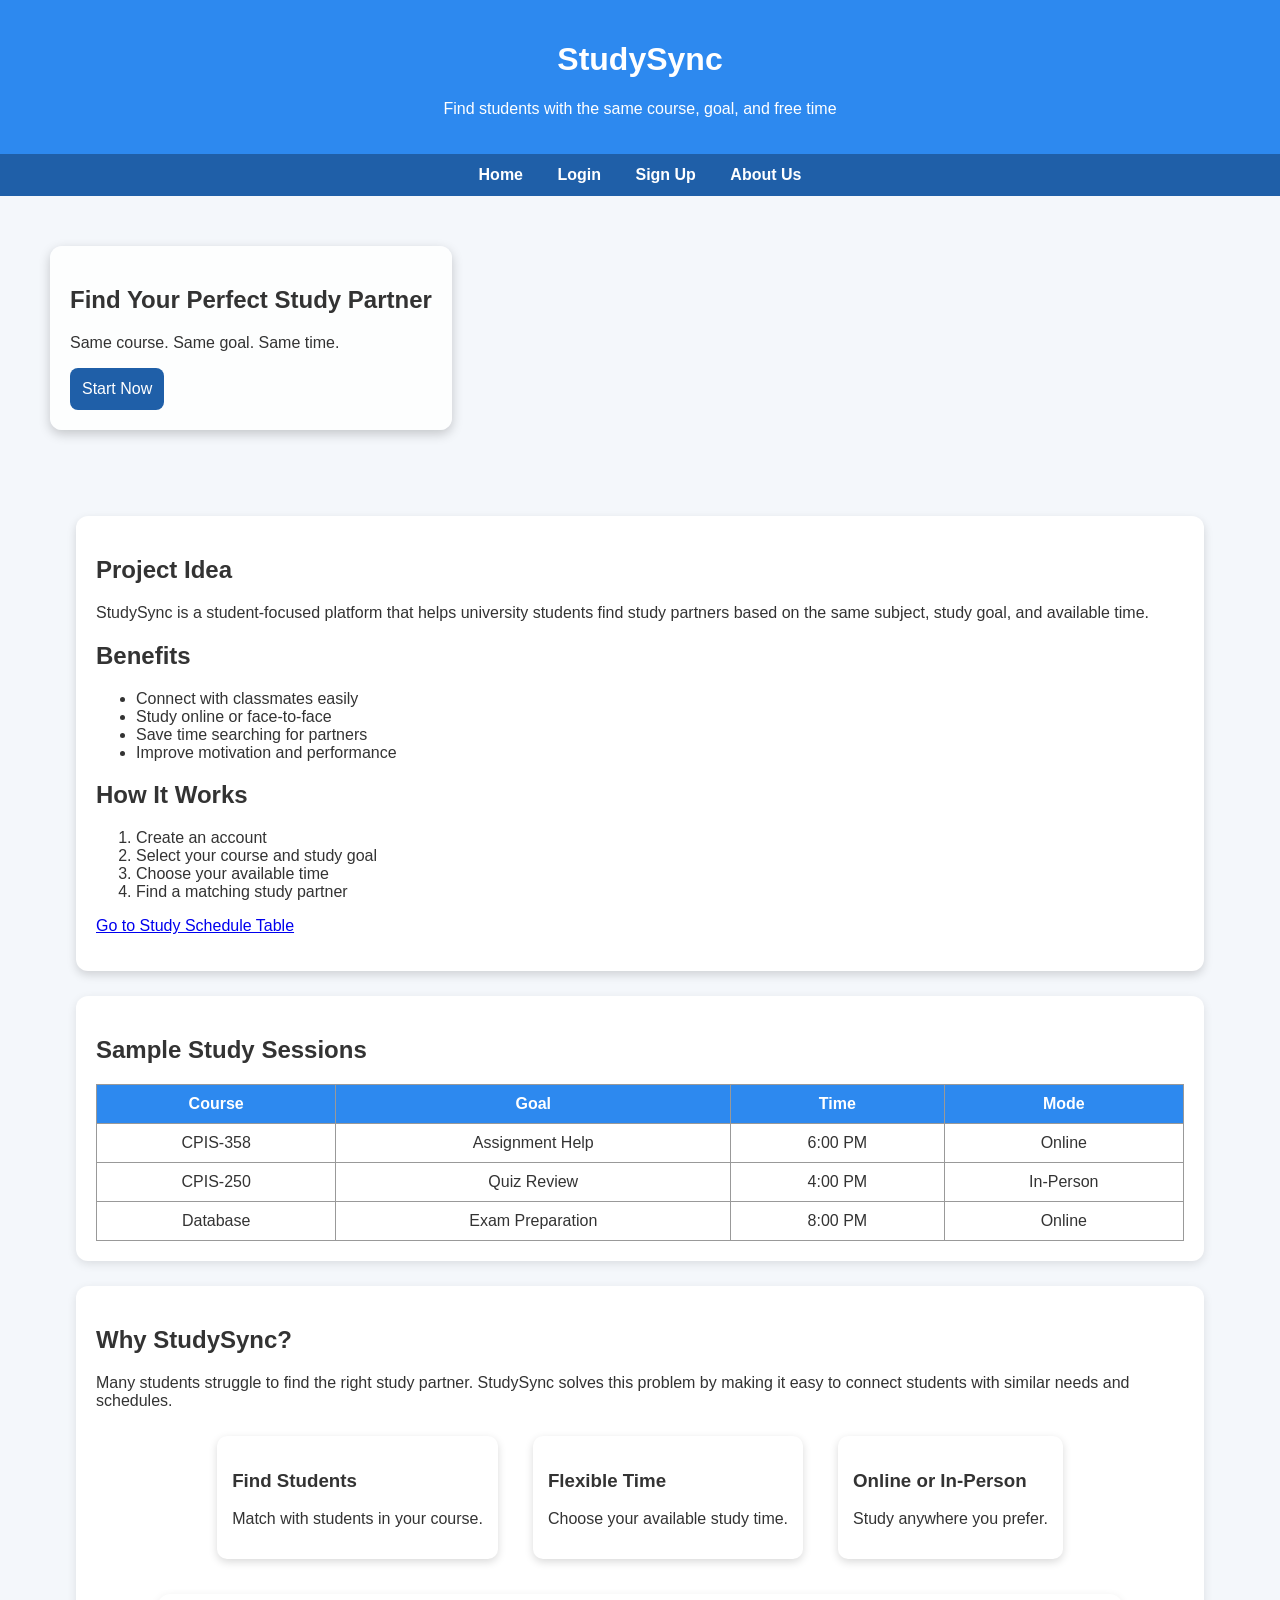
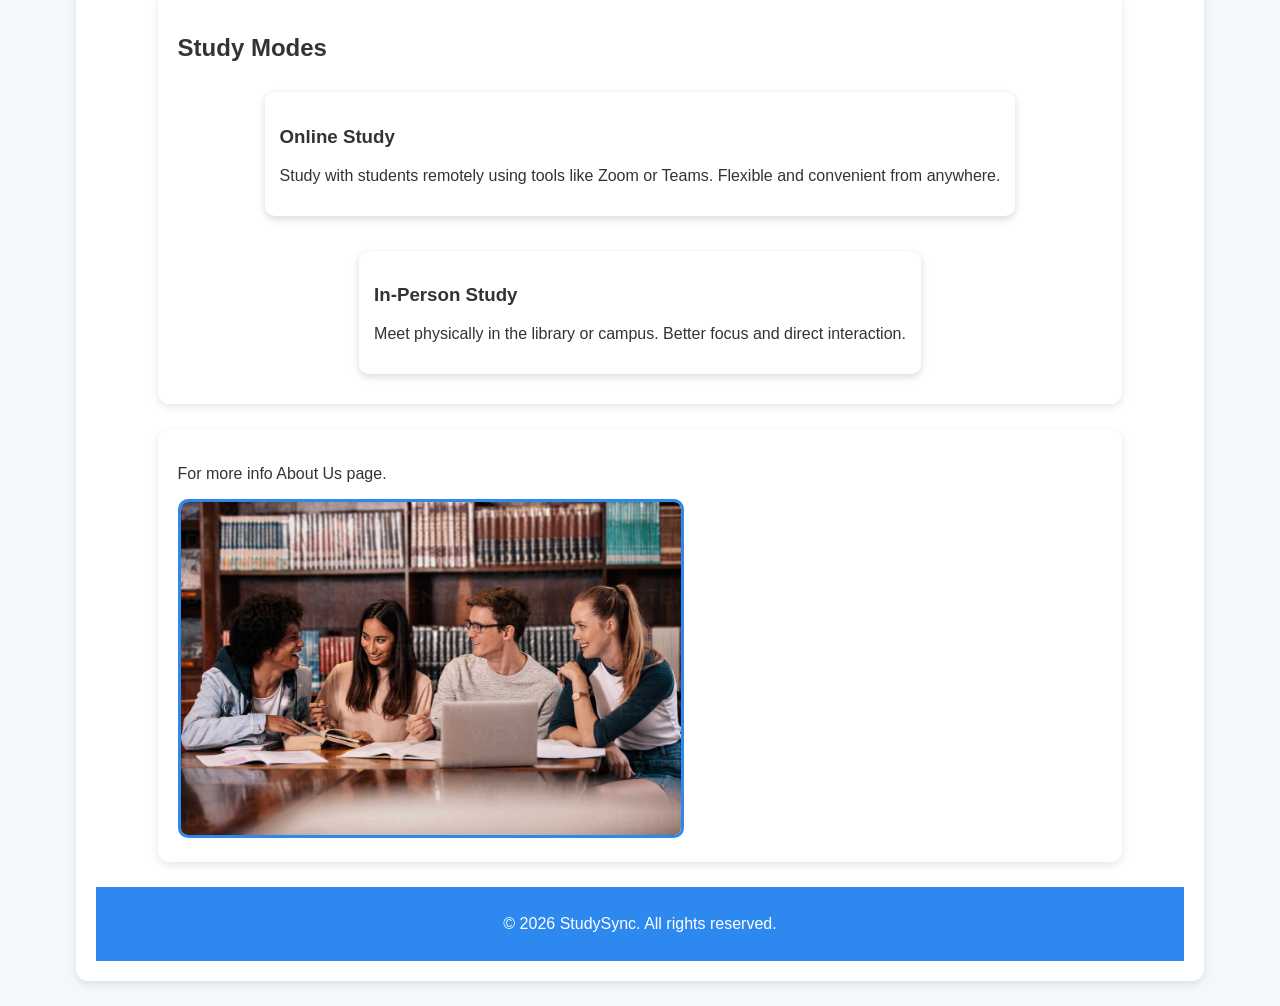
==== index.html @ 208a17c7 "first commit" ====
<!DOCTYPE html>
<html lang="en">
<head>
    <meta charset="UTF-8">
    <meta name="viewport" content="width=device-width, initial-scale=1.0">
    <title>StudySync - Home</title>

    <!-- External CSS -->
    <link rel="stylesheet" href="style.css">

    <!-- Internal CSS -->
    <style>
        .welcome-box {
            background-color: #ffffff;
            padding: 20px;
            margin: 20px auto;
            width: 85%;
            border-radius: 12px;
            box-shadow: 0 4px 10px rgba(0, 0, 0, 0.15);
        }
    </style>
</head>
<body>

    <header>
        <h1>StudySync</h1>
        <p>Find students with the same course, goal, and free time</p>
    </header>

    <nav class="menu">
        <a href="index.html">Home</a>
        <a href="login.html">Login</a>
        <a href="signup.html">Sign Up</a>
        <a href="about.html">About Us</a>
    </nav>

<section class="hero">
    <div class="overlay-box">
        <h2>Find Your Perfect Study Partner</h2>
        <p>Same course. Same goal. Same time.</p>
        <button onclick="showWelcome()">Start Now</button>
    </div>
</section>

    <section class="welcome-box">
        <h2 id="idea">Project Idea</h2>
        <p>
            StudySync is a student-focused platform that helps university students find study partners
            based on the same subject, study goal, and available time.
        </p>

        <h2>Benefits</h2>
        <ul>
            <li>Connect with classmates easily</li>
            <li>Study online or face-to-face</li>
            <li>Save time searching for partners</li>
            <li>Improve motivation and performance</li>
        </ul>

        <h2>How It Works</h2>
        <ol>
            <li>Create an account</li>
            <li>Select your course and study goal</li>
            <li>Choose your available time</li>
            <li>Find a matching study partner</li>
        </ol>

        <p><a href="#schedule">Go to Study Schedule Table</a></p>
    </section>

    <section id="schedule" class="table-section">
        <h2>Sample Study Sessions</h2>
        <table>
            <tr>
                <th>Course</th>
                <th>Goal</th>
                <th>Time</th>
                <th>Mode</th>
            </tr>
            <tr>
                <td>CPIS-358</td>
                <td>Assignment Help</td>
                <td>6:00 PM</td>
                <td>Online</td>
            </tr>
            <tr>
                <td>CPIS-250</td>
                <td>Quiz Review</td>
                <td>4:00 PM</td>
                <td>In-Person</td>
            </tr>
            <tr>
                <td>Database</td>
                <td>Exam Preparation</td>
                <td>8:00 PM</td>
                <td>Online</td>
            </tr>
        </table>
    </section>

    <section class="article-section">
        <article>
            <h2>Why StudySync?</h2>
            <p>
                Many students struggle to find the right study partner. StudySync solves this problem
                by making it easy to connect students with similar needs and schedules.
            </p>
        </article>
<section class="card-container">
    <a href="signup.html" class="card-link">
        <div class="card">
            <h3>Find Students</h3>
            <p>Match with students in your course.</p>
        </div>
    </a>

    <a href="#schedule" class="card-link">
        <div class="card">
            <h3>Flexible Time</h3>
            <p>Choose your available study time.</p>
        </div>
    </a>

    <a href="#study-mode" class="card-link">
        <div class="card">
            <h3>Online or In-Person</h3>
            <p>Study anywhere you prefer.</p>
        </div>
    </a>
</section>
<section id="study-mode" class="table-section">
    <h2>Study Modes</h2>

    <div class="card-container">

        <div class="card">
            <h3>Online Study</h3>
            <p>
                Study with students remotely using tools like Zoom or Teams.
                Flexible and convenient from anywhere.
            </p>
        </div>

        <div class="card">
            <h3>In-Person Study</h3>
            <p>
                Meet physically in the library or campus.
                Better focus and direct interaction.
            </p>
        </div>

    </div>
</section>

<section class="image-section">
        <p>For more info About Us page.</p>

        <img src="photo1.jpg"
     alt="Study Group"
     usemap="#projectmap"
     class="main-image">

        <map name="projectmap">
            <area shape="rect" coords="0,0,500,250" href="about.html" alt="About Us">
        </map>
    </section>

    <footer>
        <p>&copy; 2026 StudySync. All rights reserved.</p>
    </footer>

    <script src="script.js"></script>
</body>
</html>
---- style.css ----
/* General Style */
body {
    font-family: Arial, sans-serif;
    margin: 0;
    background-color: #f4f7fb;
    color: #333;
}

header {
    background-color: #2d89ef;
    color: white;
    text-align: center;
    padding: 20px;
}

.menu {
    background-color: #1f5fa8;
    text-align: center;
    padding: 12px;
}

.menu a {
    color: white;
    text-decoration: none;
    margin: 0 15px;
    font-weight: bold;
}

.menu a:hover {
    text-decoration: underline;
}

.hero {
    position: relative;
    background: url("https://via.placeholder.com/1200x400.png?text=StudySync+Banner") no-repeat center;
    background-size: cover;
    height: 300px;
}

.overlay-box {
    position: absolute;
    top: 50px;
    left: 50px;
    background-color: rgba(255, 255, 255, 0.85);
    padding: 20px;
    border-radius: 12px;
    z-index: 2; /* Layering */
    box-shadow: 0 4px 12px rgba(0, 0, 0, 0.2);
}

.image-section,
.table-section,
.article-section,
.about-section,
.form-container {
    background-color: white;
    width: 85%;
    margin: 25px auto;
    padding: 20px;
    border-radius: 12px;
    box-shadow: 0 3px 10px rgba(0, 0, 0, 0.1);
}

.main-image {
    width: 100%;
    max-width: 500px;
    border: 3px solid #2d89ef;
    border-radius: 10px;
}

table {
    width: 100%;
    border-collapse: collapse;
    margin-top: 15px;
}

table, th, td {
    border: 1px solid #999;
}

th {
    background-color: #2d89ef;
    color: white;
}

th, td {
    padding: 10px;
    text-align: center;
}

form {
    display: flex;
    flex-direction: column;
}

form input,
form select {
    margin-bottom: 15px;
    padding: 10px;
    border: 1px solid #bbb;
    border-radius: 8px;
}

button {
    padding: 12px;
    border: none;
    background-color: #1f5fa8;
    color: white;
    border-radius: 8px;
    cursor: pointer;
    font-size: 16px;
}

button:hover {
    background-color: #17497f;
}

.radio-group {
    margin-bottom: 15px;
}

footer {
    background-color: #2d89ef;
    color: white;
    text-align: center;
    padding: 12px;
    margin-top: 20px;
}

/* General class */
.highlight {
    color: #2d89ef;
    font-weight: bold;
}
/* تحسين الأزرار */
button {
    transition: 0.3s;
}

button:hover {
    transform: scale(1.05);
}

/* Cards */
.card {
    background: white;
    padding: 15px;
    border-radius: 10px;
    margin: 10px;
    box-shadow: 0 3px 8px rgba(0,0,0,0.15);
}

/* Grid layout */
.card-container {
    display: flex;
    gap: 15px;
    justify-content: center;
    flex-wrap: wrap;
}
.card-link {
    text-decoration: none;
    color: inherit;
    display: block;
}

.card {
    cursor: pointer;
    transition: 0.3s;
}

.card:hover {
    transform: translateY(-5px);
}
html {
    scroll-behavior: smooth;
}
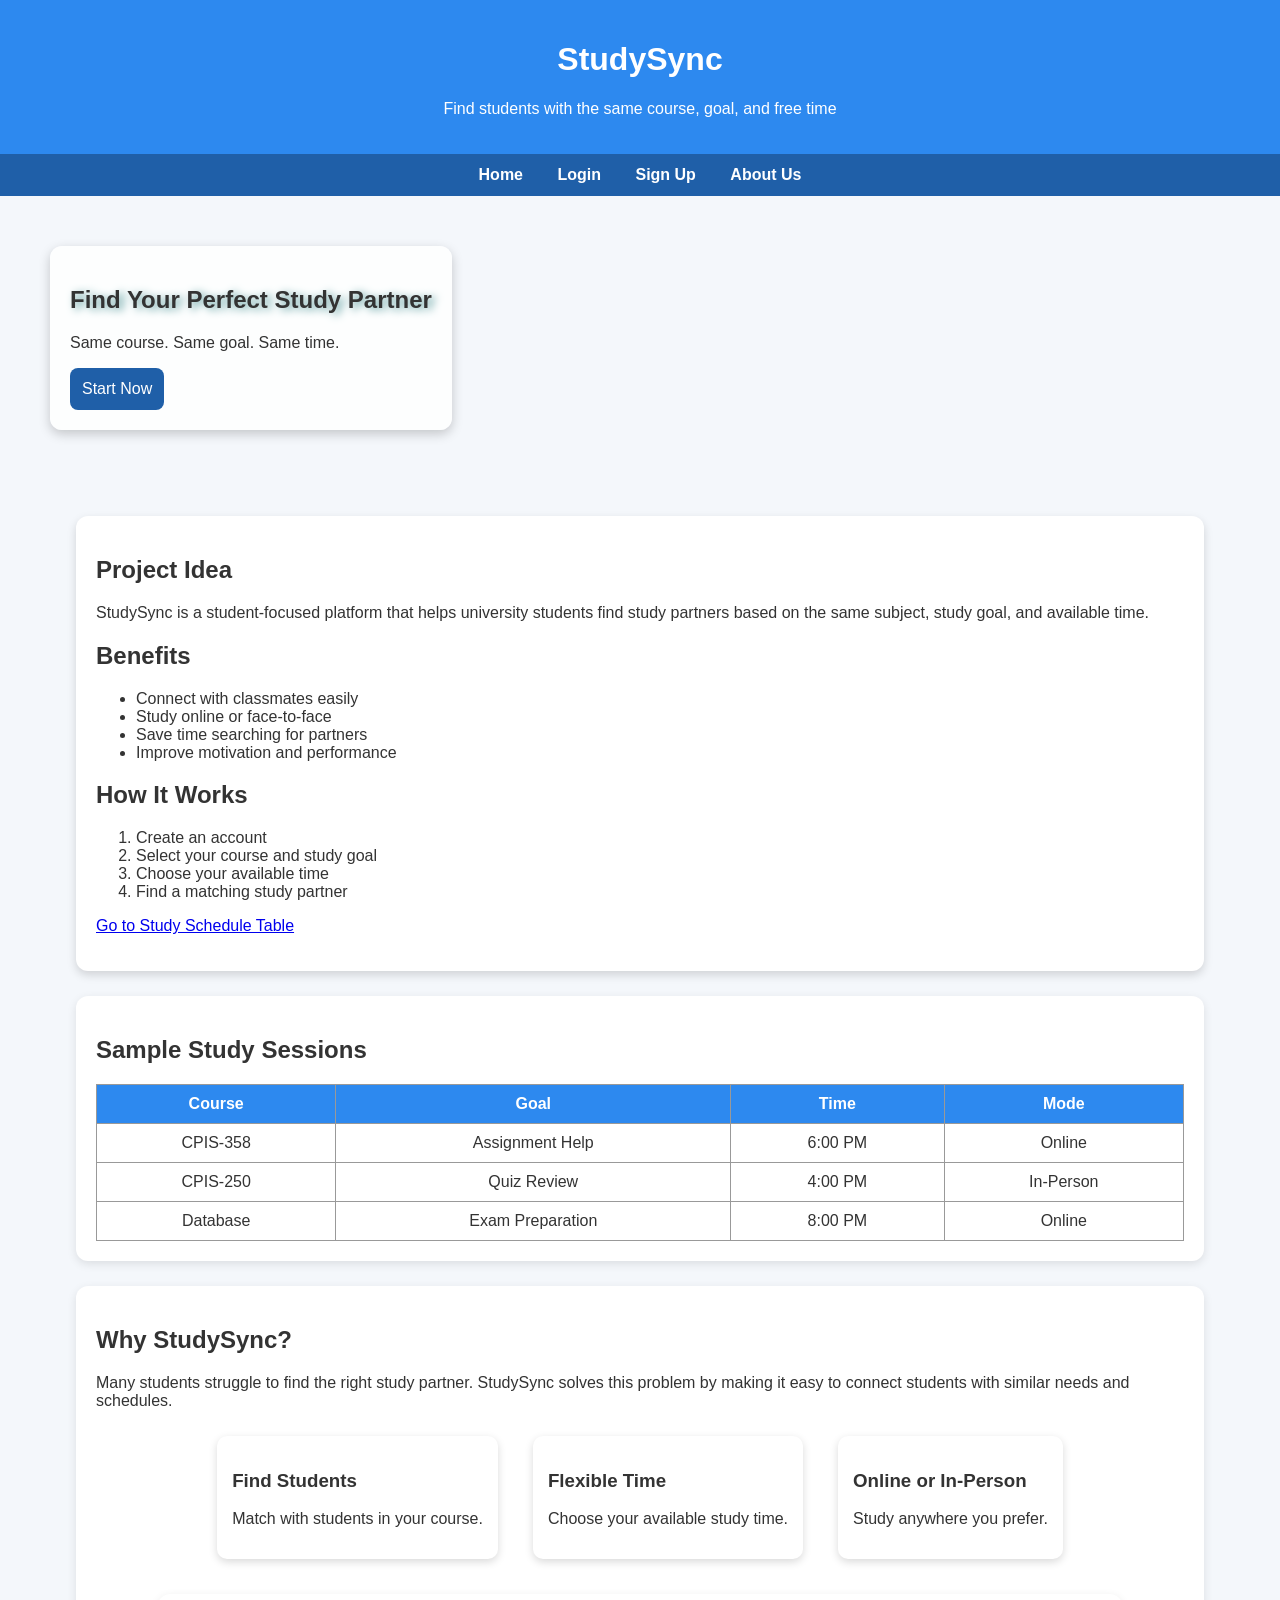
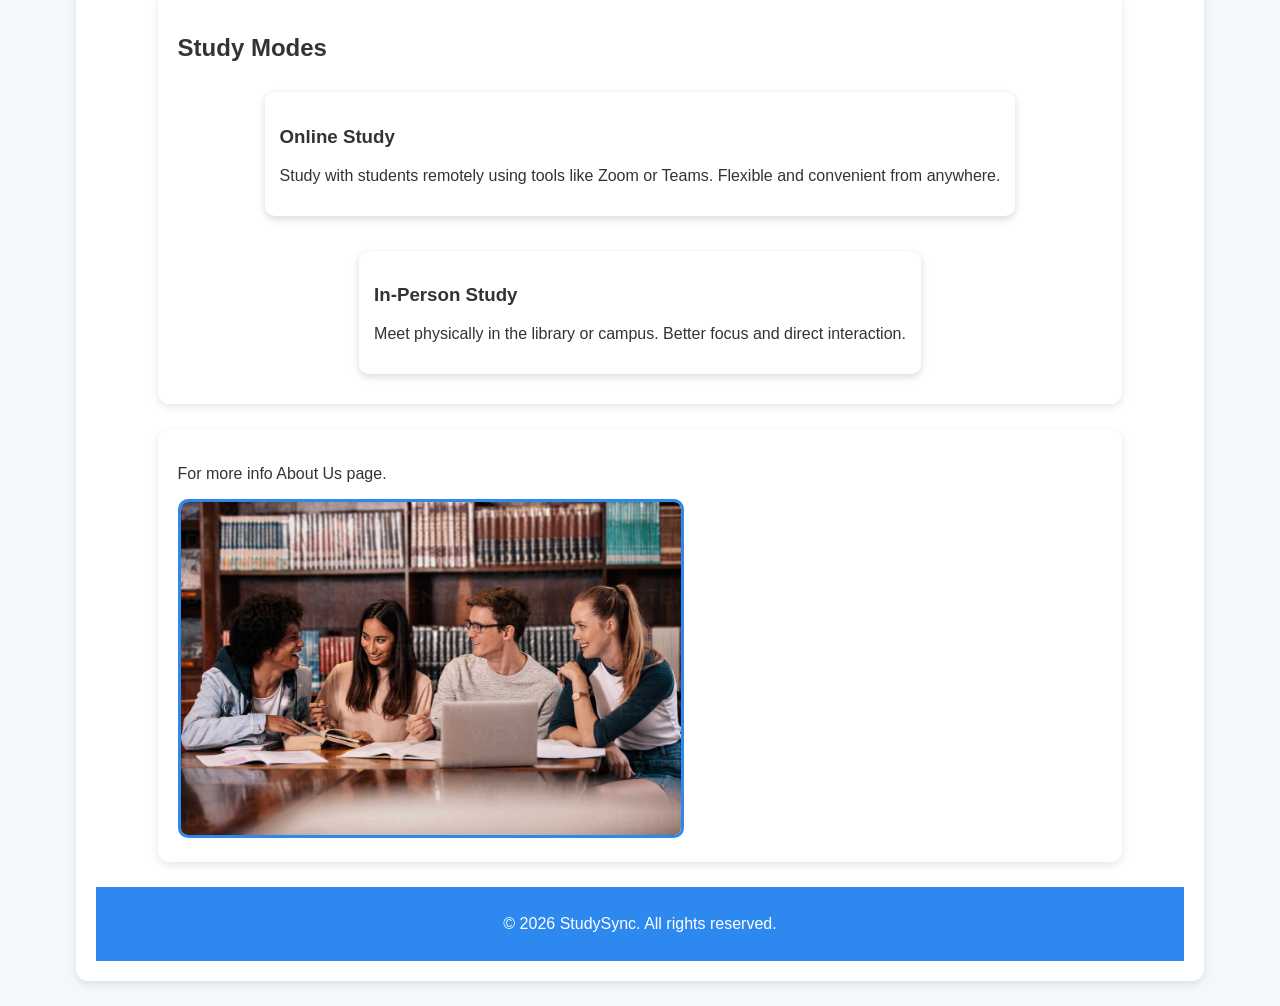
==== commit a7c74885: "add text shadow" ====
--- a/index.html
+++ b/index.html
@@ -36,7 +36,7 @@
 
 <section class="hero">
     <div class="overlay-box">
-        <h2>Find Your Perfect Study Partner</h2>
+        <h2 style="text-shadow: 4px 2px 8px cadetblue;">Find Your Perfect Study Partner</h2>
         <p>Same course. Same goal. Same time.</p>
         <button onclick="showWelcome()">Start Now</button>
     </div>
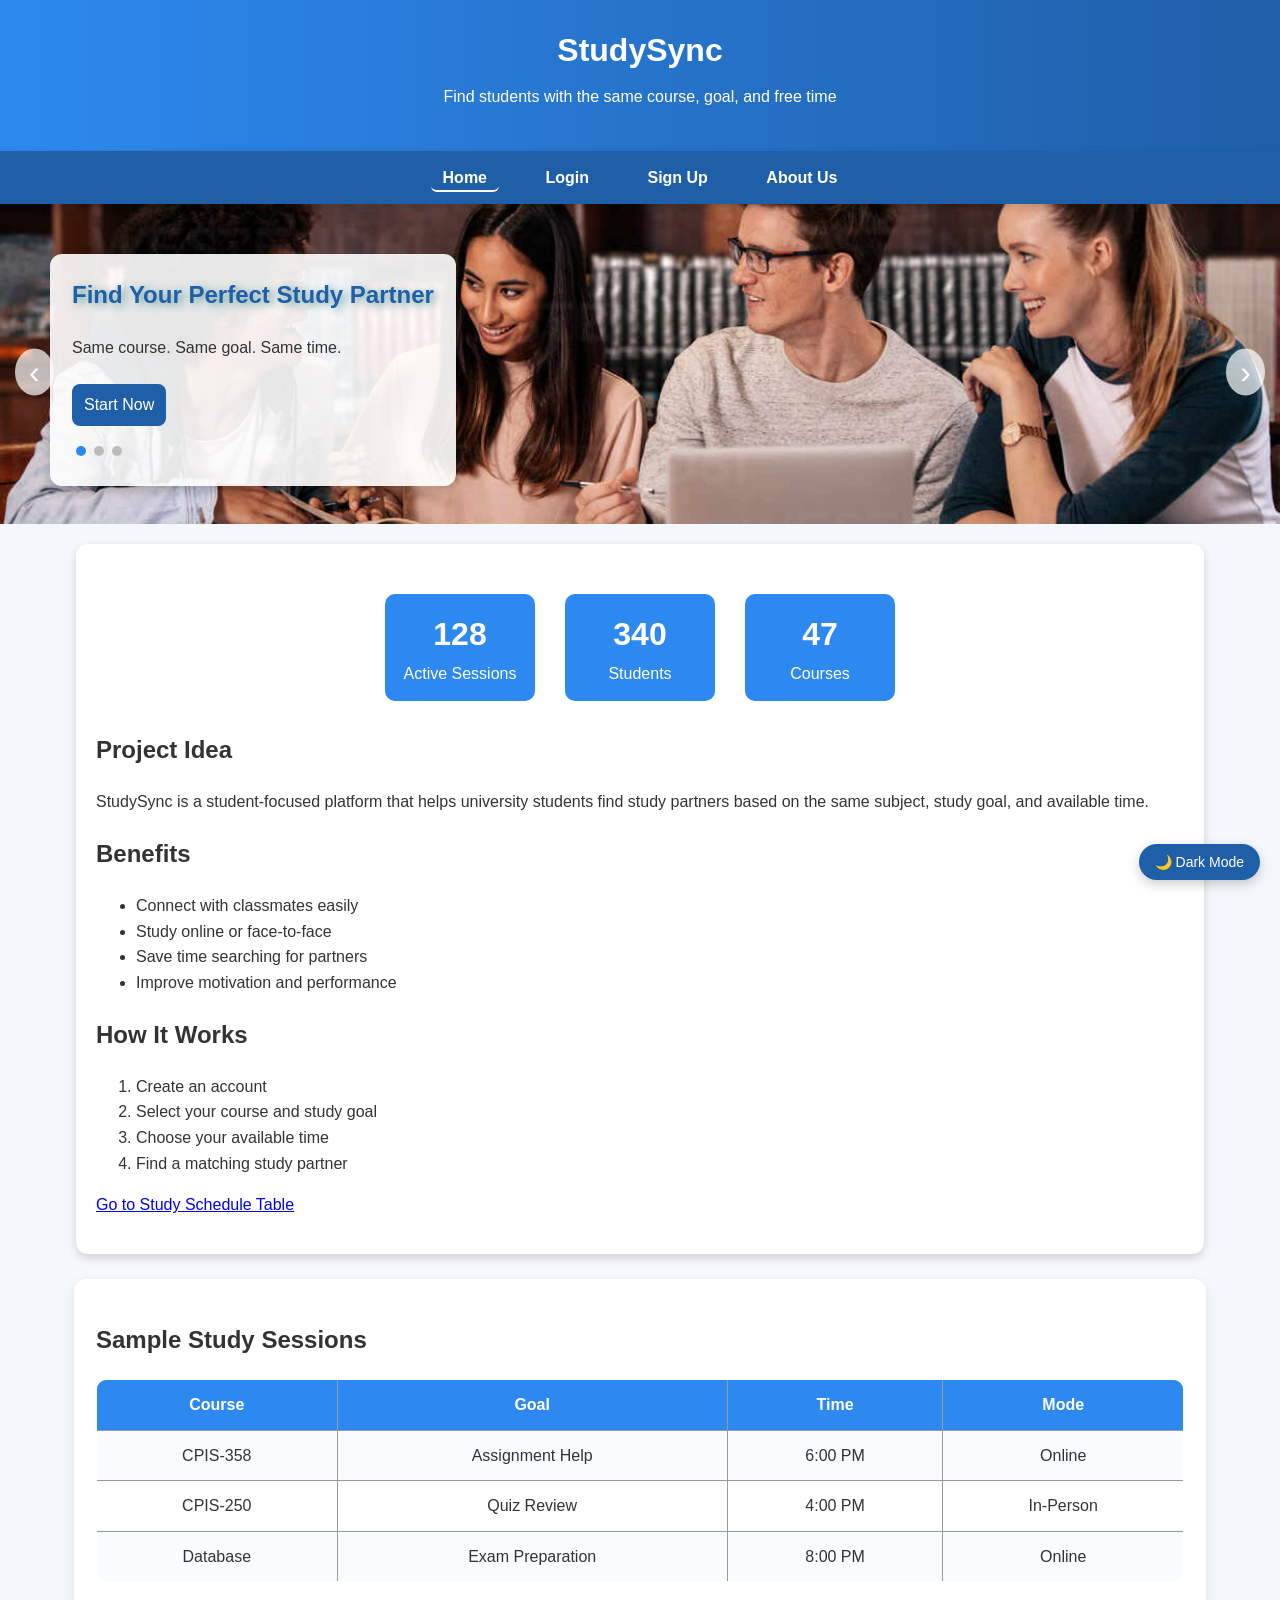
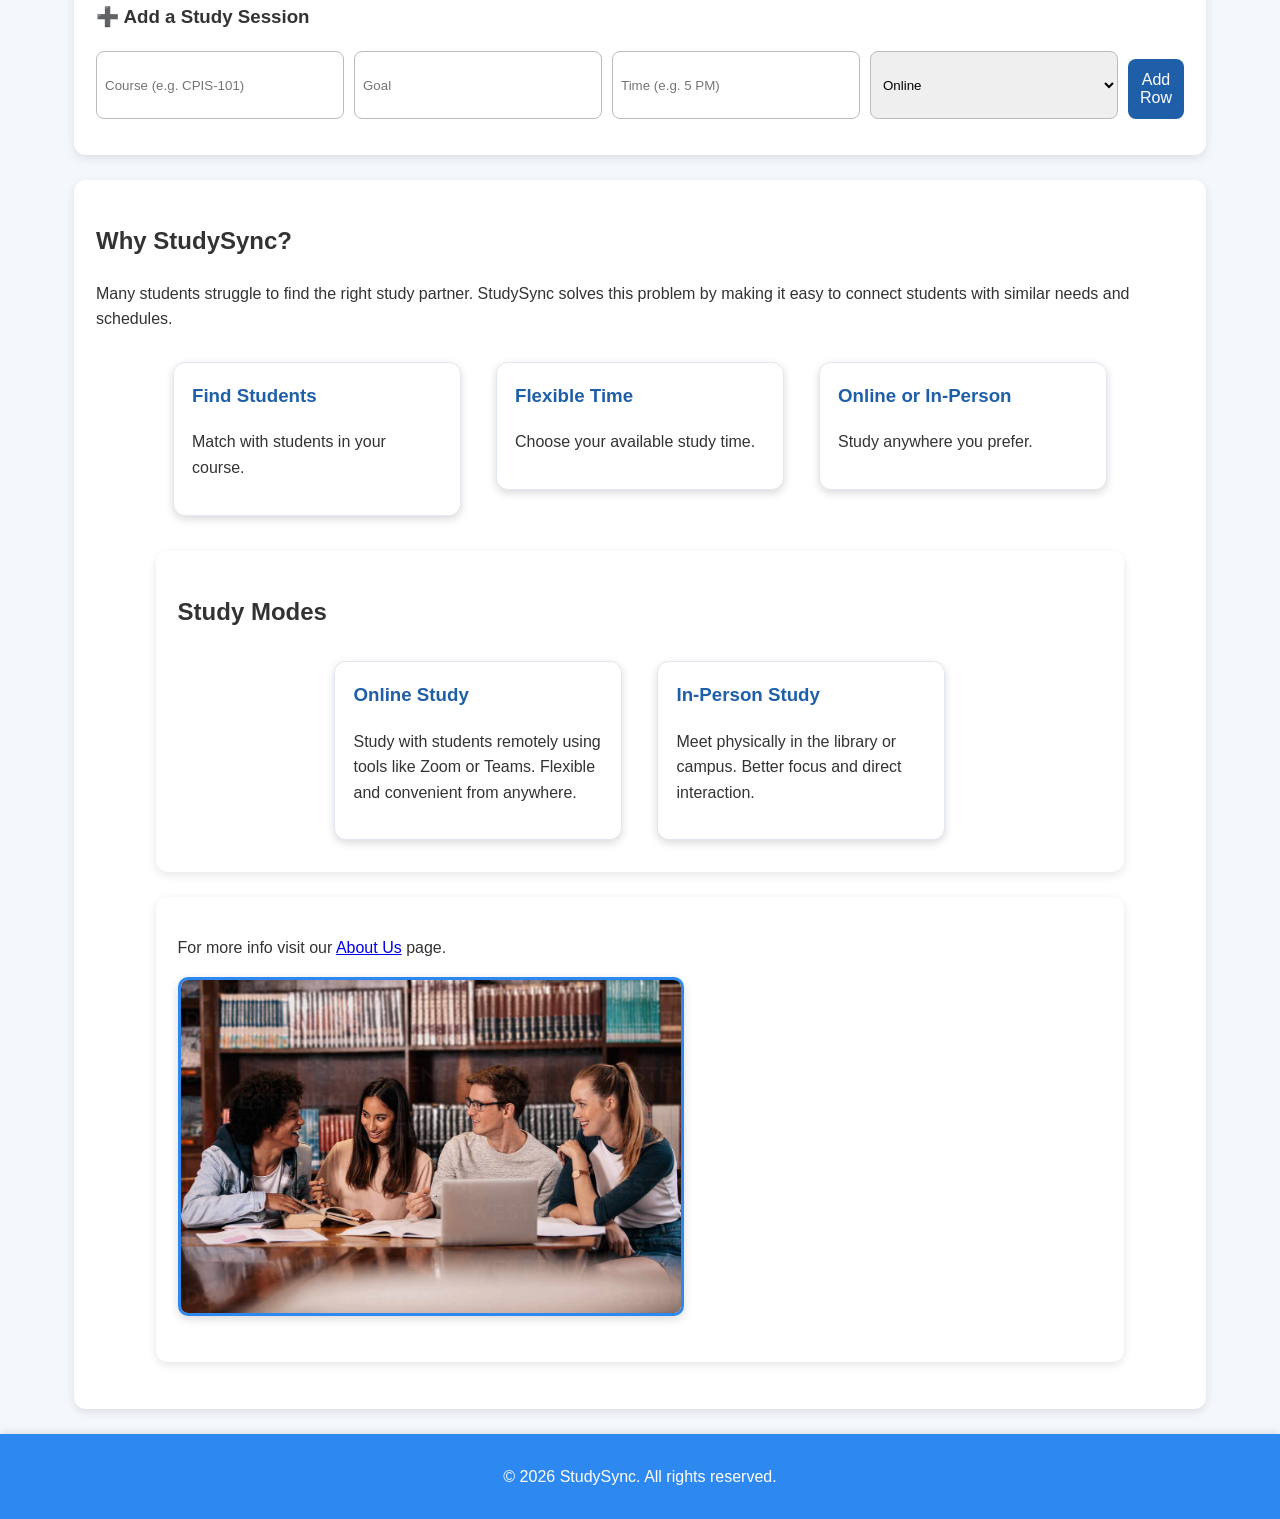
==== commit ea721434: "adding js and upgrading some features" ====
--- a/index.html
+++ b/index.html
@@ -34,15 +34,14 @@
         <a href="about.html">About Us</a>
     </nav>
 
-<section class="hero">
-    <div class="overlay-box">
-        <h2 style="text-shadow: 4px 2px 8px cadetblue;">Find Your Perfect Study Partner</h2>
-        <p>Same course. Same goal. Same time.</p>
-        <button onclick="showWelcome()">Start Now</button>
-    </div>
-</section>
+    <!-- (a) Dynamic Picture & Text — hero slider built by JS -->
+    <section class="hero">
+        <!-- JavaScript will inject the slider content here -->
+    </section>
 
     <section class="welcome-box">
+        <!-- (c) Dynamic Elements — stats counter injected by JS here -->
+
         <h2 id="idea">Project Idea</h2>
         <p>
             StudySync is a student-focused platform that helps university students find study partners
@@ -96,6 +95,25 @@
                 <td>Online</td>
             </tr>
         </table>
+
+        <!-- (c) Dynamic Elements — Add Session form -->
+        <div style="margin-top:20px;">
+            <h3>➕ Add a Study Session</h3>
+            <div style="display:flex; flex-wrap:wrap; gap:10px; margin-top:10px;">
+                <input type="text" id="newCourse" placeholder="Course (e.g. CPIS-101)"
+                    style="padding:8px; border-radius:8px; border:1px solid #bbb; flex:1; min-width:120px;">
+                <input type="text" id="newGoal" placeholder="Goal"
+                    style="padding:8px; border-radius:8px; border:1px solid #bbb; flex:1; min-width:120px;">
+                <input type="text" id="newTime" placeholder="Time (e.g. 5 PM)"
+                    style="padding:8px; border-radius:8px; border:1px solid #bbb; flex:1; min-width:100px;">
+                <select id="newMode" style="padding:8px; border-radius:8px; border:1px solid #bbb; flex:1; min-width:120px;">
+                    <option value="Online">Online</option>
+                    <option value="In-Person">In-Person</option>
+                </select>
+                <button onclick="handleAddSession()" style="flex:0;">Add Row</button>
+            </div>
+            <p id="addSessionMsg" style="margin-top:8px; font-size:0.9rem;"></p>
+        </div>
     </section>
 
     <section class="article-section">
@@ -106,63 +124,58 @@
                 by making it easy to connect students with similar needs and schedules.
             </p>
         </article>
-<section class="card-container">
-    <a href="signup.html" class="card-link">
-        <div class="card">
-            <h3>Find Students</h3>
-            <p>Match with students in your course.</p>
-        </div>
-    </a>
-
-    <a href="#schedule" class="card-link">
-        <div class="card">
-            <h3>Flexible Time</h3>
-            <p>Choose your available study time.</p>
-        </div>
-    </a>
-
-    <a href="#study-mode" class="card-link">
-        <div class="card">
-            <h3>Online or In-Person</h3>
-            <p>Study anywhere you prefer.</p>
-        </div>
-    </a>
-</section>
-<section id="study-mode" class="table-section">
-    <h2>Study Modes</h2>
-
-    <div class="card-container">
-
-        <div class="card">
-            <h3>Online Study</h3>
-            <p>
-                Study with students remotely using tools like Zoom or Teams.
-                Flexible and convenient from anywhere.
-            </p>
-        </div>
-
-        <div class="card">
-            <h3>In-Person Study</h3>
-            <p>
-                Meet physically in the library or campus.
-                Better focus and direct interaction.
-            </p>
-        </div>
-
-    </div>
-</section>
-
-<section class="image-section">
-        <p>For more info About Us page.</p>
-
-        <img src="photo1.jpg"
-     alt="Study Group"
-     usemap="#projectmap"
-     class="main-image">
-
-        <map name="projectmap">
-            <area shape="rect" coords="0,0,500,250" href="about.html" alt="About Us">
-        </map>
+
+        <section class="card-container">
+            <a href="signup.html" class="card-link">
+                <div class="card">
+                    <h3>Find Students</h3>
+                    <p>Match with students in your course.</p>
+                </div>
+            </a>
+            <a href="#schedule" class="card-link">
+                <div class="card">
+                    <h3>Flexible Time</h3>
+                    <p>Choose your available study time.</p>
+                </div>
+            </a>
+            <a href="#study-mode" class="card-link">
+                <div class="card">
+                    <h3>Online or In-Person</h3>
+                    <p>Study anywhere you prefer.</p>
+                </div>
+            </a>
+        </section>
+
+        <section id="study-mode" class="table-section">
+            <h2>Study Modes</h2>
+            <div class="card-container">
+                <div class="card">
+                    <h3>Online Study</h3>
+                    <p>Study with students remotely using tools like Zoom or Teams. Flexible and convenient from anywhere.</p>
+                </div>
+                <div class="card">
+                    <h3>In-Person Study</h3>
+                    <p>Meet physically in the library or campus. Better focus and direct interaction.</p>
+                </div>
+            </div>
+        </section>
+
+        <section class="image-section">
+            <p>For more info visit our <a href="about.html">About Us</a> page.</p>
+
+            <img src="photo1.jpg"
+                 alt="Study Group"
+                 usemap="#projectmap"
+                 class="main-image"
+                 id="heroImage">
+
+            <map name="projectmap">
+                <area shape="rect" coords="0,0,500,250" href="about.html" alt="About Us">
+            </map>
+
+            
+            <p id="imageCaption" style="color:#555; margin-top:8px; font-style:italic;"></p>
+        </section>
     </section>
 
     <footer>
@@ -170,5 +183,41 @@
     </footer>
 
     <script src="script.js"></script>
+    <script>
+        // (a) Dynamic Picture & Text — switch image and caption
+        function switchImage(src, caption) {
+            const img = document.getElementById("heroImage");
+            const cap = document.getElementById("imageCaption");
+            if (!img || !cap) return;
+            img.style.opacity = "0";
+            img.style.transition = "opacity 0.4s";
+            setTimeout(() => {
+                img.src = src;
+                cap.textContent = caption;
+                img.style.opacity = "1";
+            }, 400);
+        }
+
+        // (c) Dynamic Elements — Add session row with validation
+        function handleAddSession() {
+            const course = document.getElementById("newCourse").value.trim();
+            const goal   = document.getElementById("newGoal").value.trim();
+            const time   = document.getElementById("newTime").value.trim();
+            const mode   = document.getElementById("newMode").value;
+            const msg    = document.getElementById("addSessionMsg");
+
+            if (!course || !goal || !time) {
+                msg.textContent = "⚠️ Please fill in all fields.";
+                msg.style.color = "red";
+                return;
+            }
+            addSessionRow(course, goal, time, mode);
+            msg.textContent = "✅ Session added!";
+            msg.style.color = "green";
+            document.getElementById("newCourse").value = "";
+            document.getElementById("newGoal").value = "";
+            document.getElementById("newTime").value = "";
+        }
+    </script>
 </body>
 </html>
--- a/style.css
+++ b/style.css
@@ -1,22 +1,50 @@
-/* General Style */
+/* =========================
+   General Style
+========================= */
 body {
     font-family: Arial, sans-serif;
     margin: 0;
     background-color: #f4f7fb;
     color: #333;
-}
-
+    line-height: 1.6;
+}
+
+html {
+    scroll-behavior: smooth;
+}
+
+/* =========================
+   Header
+========================= */
 header {
-    background-color: #2d89ef;
+    background: linear-gradient(to right, #2d89ef, #1f5fa8);
     color: white;
     text-align: center;
-    padding: 20px;
-}
-
+    padding: 25px 15px;
+    box-shadow: 0 3px 10px rgba(0, 0, 0, 0.15);
+}
+
+header h1 {
+    margin: 0;
+    font-size: 32px;
+}
+
+header p {
+    margin-top: 8px;
+    font-size: 16px;
+}
+
+/* =========================
+   Navigation Menu
+========================= */
 .menu {
     background-color: #1f5fa8;
     text-align: center;
-    padding: 12px;
+    padding: 14px;
+    position: sticky;
+    top: 0;
+    z-index: 1000; /* Layering technique */
+    box-shadow: 0 3px 8px rgba(0, 0, 0, 0.15);
 }
 
 .menu a {
@@ -24,30 +52,46 @@
     text-decoration: none;
     margin: 0 15px;
     font-weight: bold;
+    padding: 8px 12px;
+    border-radius: 6px;
+    transition: 0.3s;
 }
 
 .menu a:hover {
-    text-decoration: underline;
-}
-
+    background-color: white;
+    color: #1f5fa8;
+}
+
+/* =========================
+   Hero Section
+========================= */
 .hero {
     position: relative;
     background: url("https://via.placeholder.com/1200x400.png?text=StudySync+Banner") no-repeat center;
     background-size: cover;
-    height: 300px;
+    height: 320px;
 }
 
 .overlay-box {
     position: absolute;
     top: 50px;
     left: 50px;
-    background-color: rgba(255, 255, 255, 0.85);
-    padding: 20px;
+    background-color: rgba(255, 255, 255, 0.9);
+    padding: 22px;
     border-radius: 12px;
-    z-index: 2; /* Layering */
+    z-index: 2;
+    max-width: 420px;
     box-shadow: 0 4px 12px rgba(0, 0, 0, 0.2);
 }
 
+.overlay-box h2 {
+    margin-top: 0;
+    color: #1f5fa8;
+}
+
+/* =========================
+   Main Containers
+========================= */
 .image-section,
 .table-section,
 .article-section,
@@ -56,25 +100,46 @@
     background-color: white;
     width: 85%;
     margin: 25px auto;
-    padding: 20px;
+    padding: 22px;
     border-radius: 12px;
     box-shadow: 0 3px 10px rgba(0, 0, 0, 0.1);
 }
 
+.welcome-box,
+.about-box {
+    background-color: white;
+    width: 85%;
+    margin: 25px auto;
+    padding: 22px;
+    border-radius: 12px;
+    box-shadow: 0 3px 10px rgba(0, 0, 0, 0.1);
+}
+
+/* =========================
+   Images
+========================= */
 .main-image {
     width: 100%;
     max-width: 500px;
     border: 3px solid #2d89ef;
     border-radius: 10px;
-}
-
+    box-shadow: 0 3px 10px rgba(0, 0, 0, 0.15);
+}
+
+/* =========================
+   Tables
+========================= */
 table {
     width: 100%;
     border-collapse: collapse;
     margin-top: 15px;
-}
-
-table, th, td {
+    overflow: hidden;
+    border-radius: 10px;
+}
+
+table,
+th,
+td {
     border: 1px solid #999;
 }
 
@@ -83,14 +148,27 @@
     color: white;
 }
 
-th, td {
-    padding: 10px;
+th,
+td {
+    padding: 12px;
     text-align: center;
 }
 
+tr:nth-child(even) {
+    background-color: #f8fbff;
+}
+
+/* =========================
+   Forms
+========================= */
 form {
     display: flex;
     flex-direction: column;
+}
+
+form label {
+    margin-bottom: 6px;
+    font-weight: bold;
 }
 
 form input,
@@ -99,8 +177,28 @@
     padding: 10px;
     border: 1px solid #bbb;
     border-radius: 8px;
-}
-
+    font-size: 15px;
+}
+
+form input:focus,
+form select:focus {
+    outline: none;
+    border-color: #2d89ef;
+    box-shadow: 0 0 5px rgba(45, 137, 239, 0.35);
+}
+
+.radio-group {
+    margin-bottom: 15px;
+}
+
+.radio-group input,
+.radio-group label {
+    margin-right: 8px;
+}
+
+/* =========================
+   Buttons
+========================= */
 button {
     padding: 12px;
     border: none;
@@ -109,54 +207,26 @@
     border-radius: 8px;
     cursor: pointer;
     font-size: 16px;
+    margin-top: 8px;
+    transition: 0.3s;
 }
 
 button:hover {
     background-color: #17497f;
-}
-
-.radio-group {
-    margin-bottom: 15px;
-}
-
-footer {
-    background-color: #2d89ef;
-    color: white;
-    text-align: center;
-    padding: 12px;
-    margin-top: 20px;
-}
-
-/* General class */
-.highlight {
-    color: #2d89ef;
-    font-weight: bold;
-}
-/* تحسين الأزرار */
-button {
-    transition: 0.3s;
-}
-
-button:hover {
-    transform: scale(1.05);
-}
-
-/* Cards */
-.card {
-    background: white;
-    padding: 15px;
-    border-radius: 10px;
-    margin: 10px;
-    box-shadow: 0 3px 8px rgba(0,0,0,0.15);
-}
-
-/* Grid layout */
+    transform: scale(1.04);
+}
+
+/* =========================
+   Cards
+========================= */
 .card-container {
     display: flex;
     gap: 15px;
     justify-content: center;
     flex-wrap: wrap;
-}
+    margin-top: 20px;
+}
+
 .card-link {
     text-decoration: none;
     color: inherit;
@@ -164,13 +234,92 @@
 }
 
 .card {
+    background: white;
+    padding: 18px;
+    border-radius: 12px;
+    margin: 10px;
+    width: 250px;
+    box-shadow: 0 3px 8px rgba(0, 0, 0, 0.15);
     cursor: pointer;
     transition: 0.3s;
+    border: 1px solid #e2e8f0;
 }
 
 .card:hover {
     transform: translateY(-5px);
 }
-html {
-    scroll-behavior: smooth;
+
+.card h3 {
+    color: #1f5fa8;
+    margin-top: 0;
+}
+
+/* =========================
+   Utility Classes
+========================= */
+.highlight {
+    color: #2d89ef;
+    font-weight: bold;
+}
+
+.section-note,
+.login-note,
+.signup-note,
+.highlight-box,
+.info-box,
+.tips-box {
+    background-color: #eef4ff;
+    border-left: 5px solid #1e3a8a;
+    padding: 14px;
+    margin-top: 15px;
+    border-radius: 8px;
+}
+
+/* =========================
+   Footer
+========================= */
+footer {
+    background-color: #2d89ef;
+    color: white;
+    text-align: center;
+    padding: 14px;
+    margin-top: 20px;
+    box-shadow: 0 -2px 8px rgba(0, 0, 0, 0.1);
+}
+
+/* =========================
+   Responsive Design
+========================= */
+@media (max-width: 768px) {
+    .overlay-box {
+        left: 20px;
+        right: 20px;
+        top: 30px;
+        max-width: unset;
+    }
+
+    .image-section,
+    .table-section,
+    .article-section,
+    .about-section,
+    .form-container,
+    .welcome-box,
+    .about-box {
+        width: 92%;
+        padding: 18px;
+    }
+
+    .menu a {
+        display: inline-block;
+        margin: 6px;
+    }
+
+    .card {
+        width: 100%;
+        max-width: 320px;
+    }
+
+    header h1 {
+        font-size: 26px;
+    }
 }
